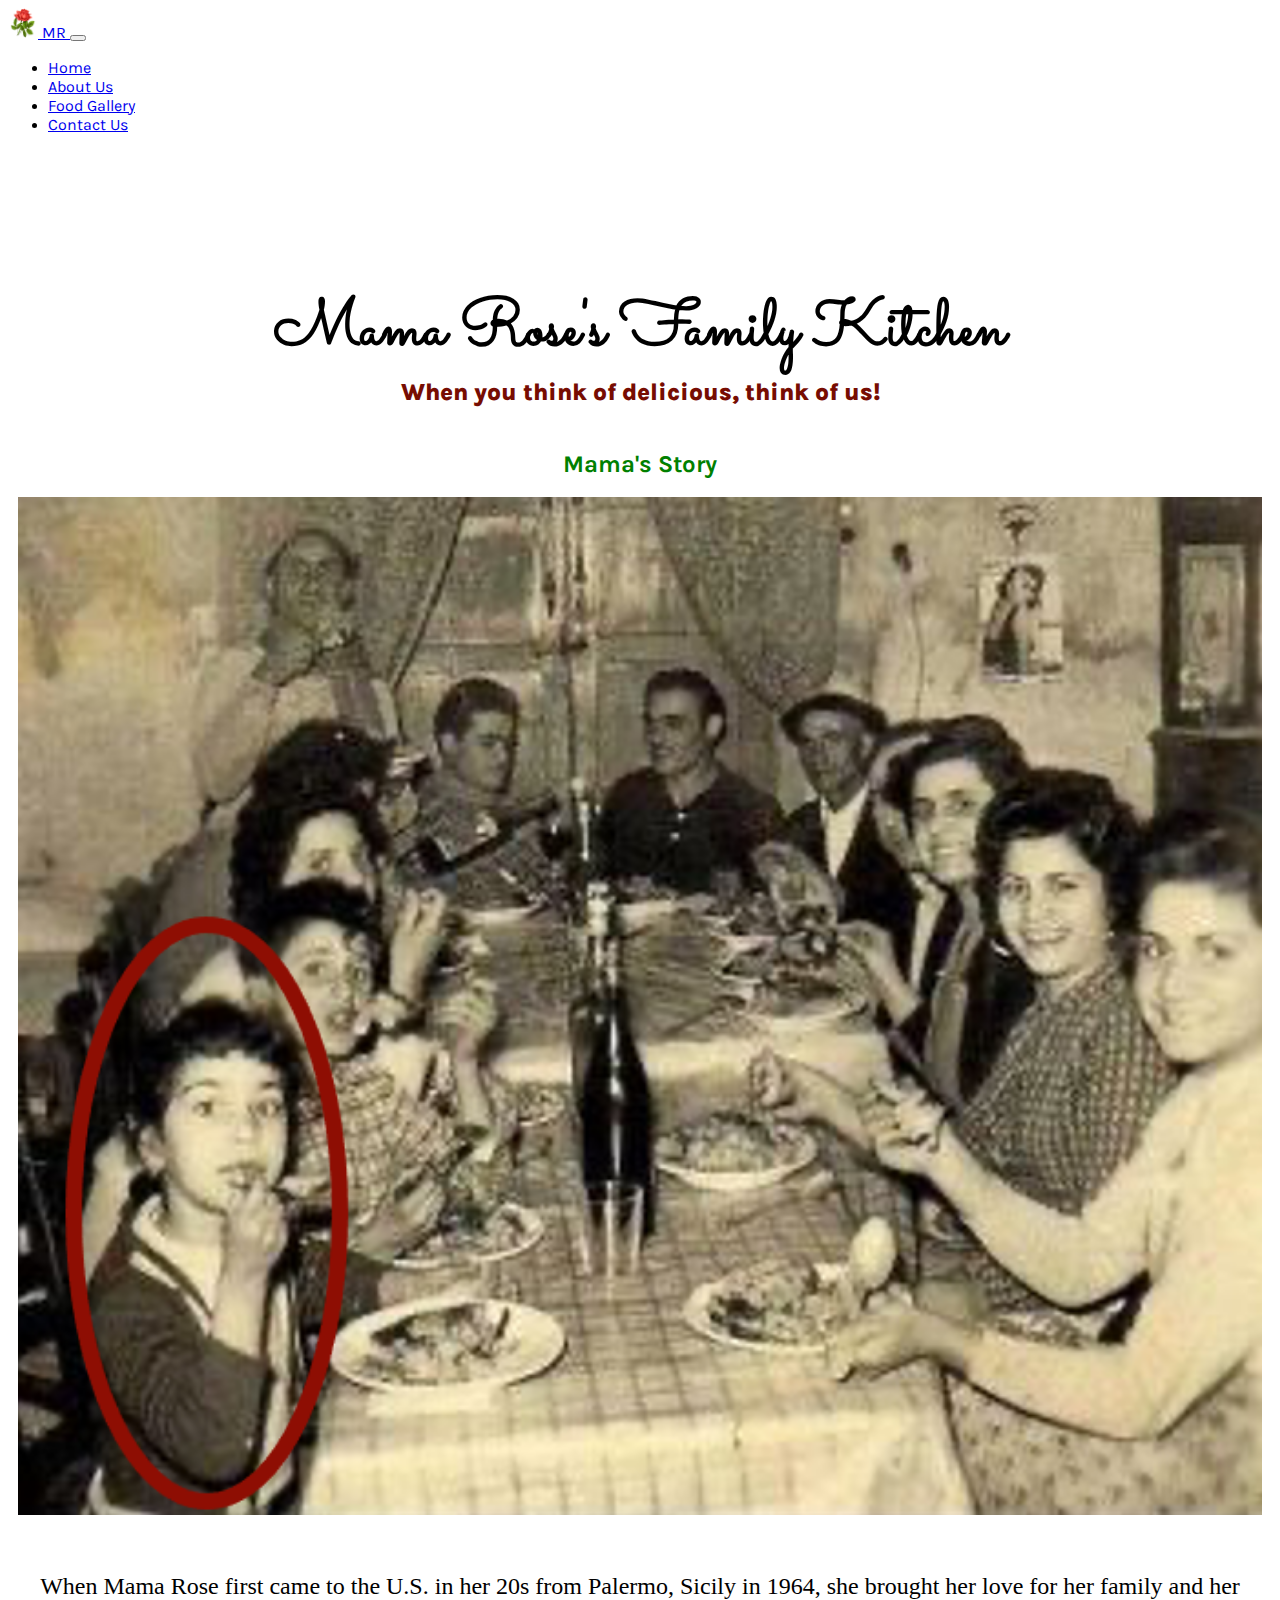
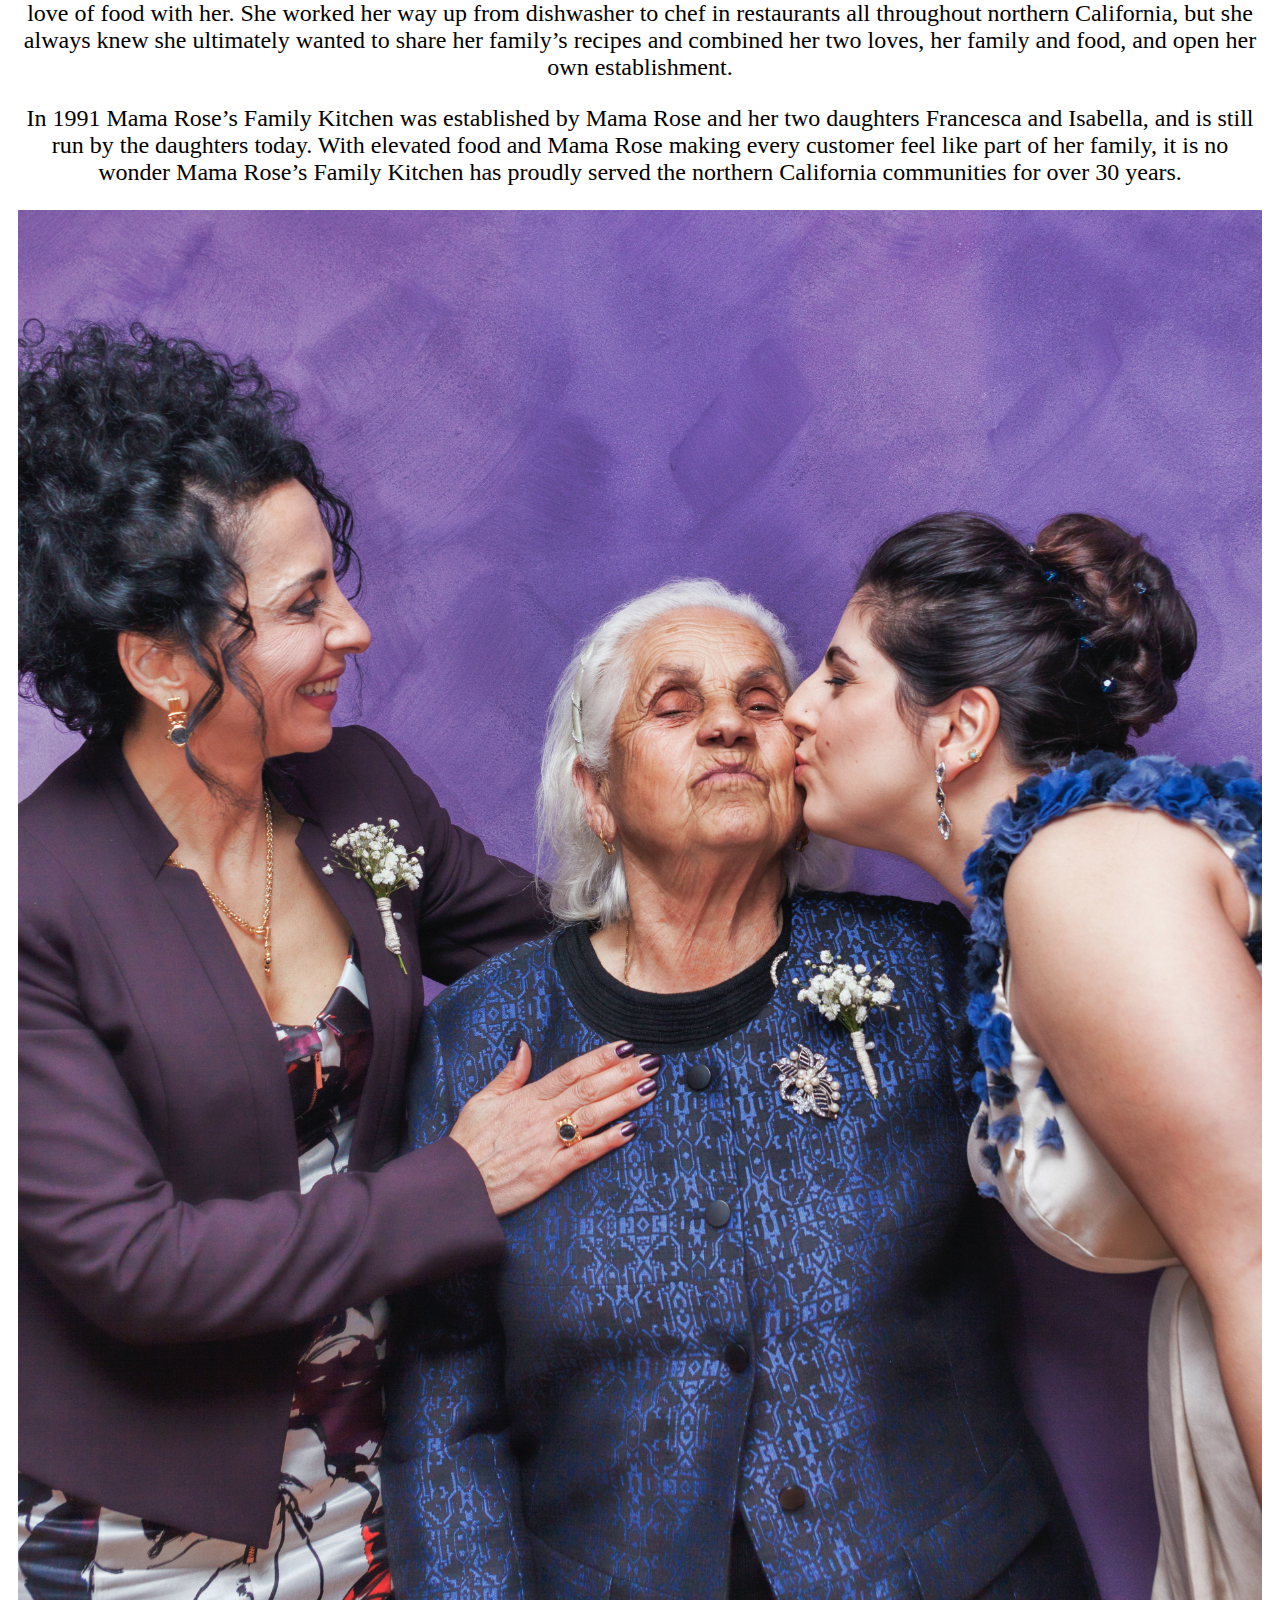
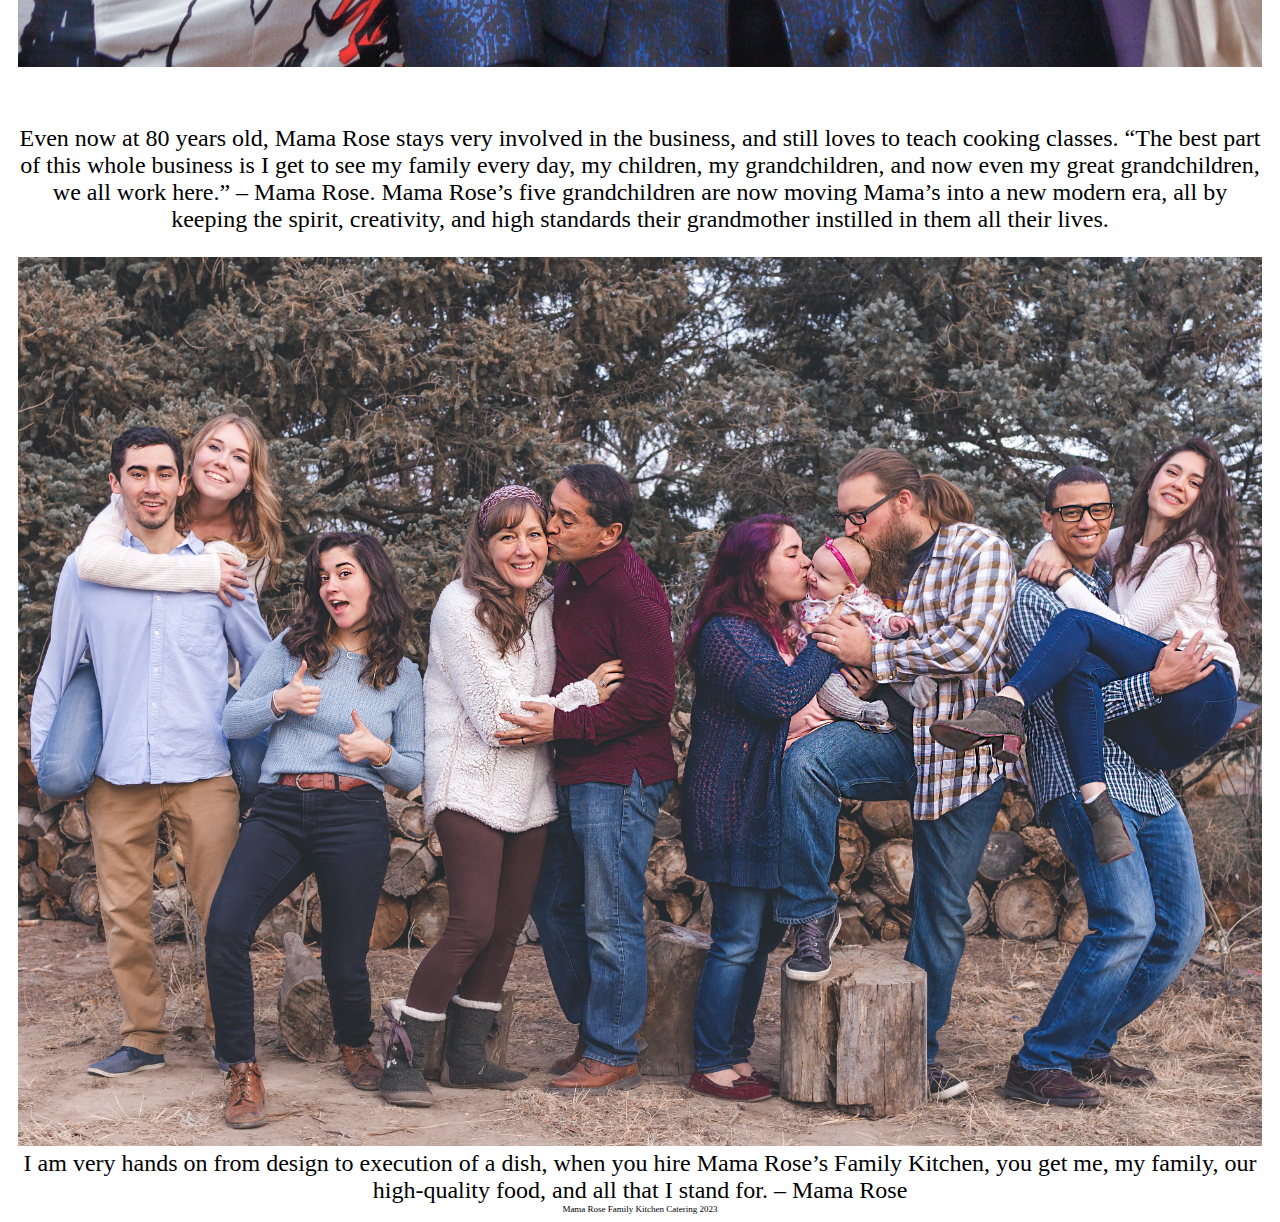
==== about.html @ cab65f6e "added about.html page, updated css, added images" ====
<!DOCTYPE html>
<html lang="en">
  <head>
    <meta charset="UTF-8" />
    <meta
      name="description"
      content="mama rose family kitchen catering and cooking classes - about us"
    />
    <meta http-equiv="X-UA-Compatible" content="IE=edge" />
    <meta name="viewport" content="width=device-width, initial-scale=1.0" />
    <link
      href="https://cdn.jsdelivr.net/npm/bootstrap@5.3.0-alpha1/dist/css/bootstrap.min.css"
      rel="stylesheet"
      integrity="sha384-GLhlTQ8iRABdZLl6O3oVMWSktQOp6b7In1Zl3/Jr59b6EGGoI1aFkw7cmDA6j6gD"
      crossorigin="anonymous"
    />

    <script
      src="https://cdn.jsdelivr.net/npm/bootstrap@5.3.0-alpha1/dist/js/bootstrap.bundle.min.js"
      integrity="sha384-w76AqPfDkMBDXo30jS1Sgez6pr3x5MlQ1ZAGC+nuZB+EYdgRZgiwxhTBTkF7CXvN"
      crossorigin="anonymous"
    ></script>
    <link rel="preconnect" href="https://fonts.googleapis.com" />
    <link rel="preconnect" href="https://fonts.gstatic.com" crossorigin />
    <link
      href="https://fonts.googleapis.com/css2?family=Sacramento&family=Unbounded:wght@500&display=swap"
      rel="stylesheet"
    />
    <link rel="preconnect" href="https://fonts.googleapis.com" />
    <link rel="preconnect" href="https://fonts.gstatic.com" crossorigin />
    <link
      href="https://fonts.googleapis.com/css2?family=Karla:ital,wght@0,200;0,300;0,400;0,500;1,200&family=Sacramento&family=Unbounded:wght@500&display=swap"
      rel="stylesheet"
    />

    <link rel="stylesheet" href="/src/style.css" />
    <title>Mama's Rose's Family Kitchen About Us - MRbrand.com</title>
  </head>
  <body>
    <nav class="navbar navbar-expand-lg navbar-light bg-light fixed-top">
      <div class="container">
        <a class="navbar-brand icon" href="#">
          <img src="/images/rose.png" class="rose me-3" alt="rose" /><span
            class="logo karla me-5"
          >
            MR</span
          ><span class="fullLogo karla fs-6 me-5">
            Mama Rose's Family Kitchen</span
          >
        </a>
        <button
          class="navbar-toggler"
          type="button"
          data-bs-toggle="collapse"
          data-bs-target="#navbarNav"
          aria-controls="navbarNav"
          aria-expanded="false"
          aria-label="Toggle navigation"
        >
          <span class="navbar-toggler-icon"></span>
        </button>
        <div class="collapse navbar-collapse" id="navbarNav">
          <ul class="navbar-nav">
            <li class="nav-item">
              <a class="nav-link karla" aria-current="page" href="/">Home</a>
            </li>
            <li class="nav-item">
              <a class="nav-link active karla" href="/about.html">About Us</a>
            </li>
            <li class="nav-item">
              <a class="nav-link karla" href="#">Food Gallery</a>
            </li>
            <li class="nav-item">
              <a class="nav-link karla" href="#">Contact Us</a>
            </li>
          </ul>
        </div>
      </div>
    </nav>
    <div class="hero">
      <h1 class="company sac mt-5">
        Mama Rose's Family Kitchen
        <div class="tagline karla">
          When you think of delicious, think of us!
        </div>
      </h1>
      <h2 class="mamaStory text-center karla mt-5 mb-5">Mama's Story</h2>

      <div class="container">
        <div class="row">
          <div class="col-md-9">
            <img
              src="/images/old t.jpeg"
              alt="mama as a child in Sicily"
              class="img-fluid border p-2 shadow images"
            />
          </div>
          <div class="col-md-3">
            <p class="aboutParagraphs pt-2">
              When Mama Rose first came to the U.S. in her 20s from Palermo,
              Sicily in 1964, she brought her love for her family and her love
              of food with her. She worked her way up from dishwasher to chef in
              restaurants all throughout northern California, but she always
              knew she ultimately wanted to share her family’s recipes and
              combined her two loves, her family and food, and open her own
              establishment.
            </p>
          </div>
          <div class="col-md-3">
            <p class="aboutParagraphs pt-2">
              In 1991 Mama Rose’s Family Kitchen was established by Mama Rose
              and her two daughters Francesca and Isabella, and is still run by
              the daughters today. With elevated food and Mama Rose making every
              customer feel like part of her family, it is no wonder Mama Rose’s
              Family Kitchen has proudly served the northern California
              communities for over 30 years.
            </p>
          </div>
          <div class="col-md-9">
            <img
              src="/images/rose and daughters.png.jpg"
              alt="Rose and daughters"
              class="img-fluid border p-2 shadow images"
            />
          </div>

          <div>
            <p class="aboutParagraphs">
              Even now at 80 years old, Mama Rose stays very involved in the
              business, and still loves to teach cooking classes. “The best part
              of this whole business is I get to see my family every day, my
              children, my grandchildren, and now even my great grandchildren,
              we all work here.” – Mama Rose. Mama Rose’s five grandchildren are
              now moving Mama’s into a new modern era, all by keeping the
              spirit, creativity, and high standards their grandmother instilled
              in them all their lives.
            </p>
          </div>
          <div class="col-md-12">
            <img
              src="/images/grandkids.png.jpg"
              alt="new generation"
              class="img-fluid border p-2 shadow grandkids"
            />
          </div>

          <div class="mamaQuote mt-4 mb-5 text-center">
            I am very hands on from design to execution of a dish, when you hire
            Mama Rose’s Family Kitchen, you get me, my family, our high-quality
            food, and all that I stand for. – Mama Rose
          </div>
          <footer class="footer text-center mt-5">
            Mama Rose Family Kitchen Catering 2023
          </footer>
        </div>
      </div>
    </div>
  </body>
</html>
---- src/style.css ----
:root {
  --accent-color: rgb(119, 12, 2);
}

.sac {
  font-family: "Sacramento", cursive;
}

.karla {
  font-family: "Karla", sans-serif;
}

.rose {
  max-width: 30px;
}

.hero {
  text-align: center;
  margin-top: 150px;
  margin-left: 10px;
  margin-right: 10px;
}

.company {
  font-size: 65px;
}

.tagline {
  color: var(--accent-color);
  font-weight: 800;
  font-size: 24px;
}

.link {
  background: green;
  font-size: 15px;
}

.link:hover {
  background: var(--accent-color);
}

.serviceHeading {
  color: var(--accent-color);
  font-size: 22px;
}

.paragraph {
  font-size: 15px;
  padding: 25px;
}

.lastParagraph {
  text-align: center;
}

.mamaStory {
  color: green;
}

.images {
  width: 100%;
  margin-bottom: 30px;
}

.grandkids {
  width: 100%;
}

.aboutParagraphs {
  font-size: 24px;
}

.mamaQuote {
  font-size: 24px;
  text-align: center;
  text-decoration: none;
}

.footer {
  font-size: 9px;
}

.fullLogo {
  display: none;
}

.display {
  display: none;
}

@media (max-width: 1024px) {
  .aboutParagraphs,
  .mamaQuote {
    font-size: 14px;
  }
}

@media (max-width: 991px) {
  .logo {
    display: none;
  }

  .fullLogo {
    display: inline;
  }

  .serviceHeading {
    font-size: 20px;
  }
}

@media (max-width: 475px) {
  .company {
    font-size: 55px;
  }

  .tagline {
    font-size: 17px;
  }
}
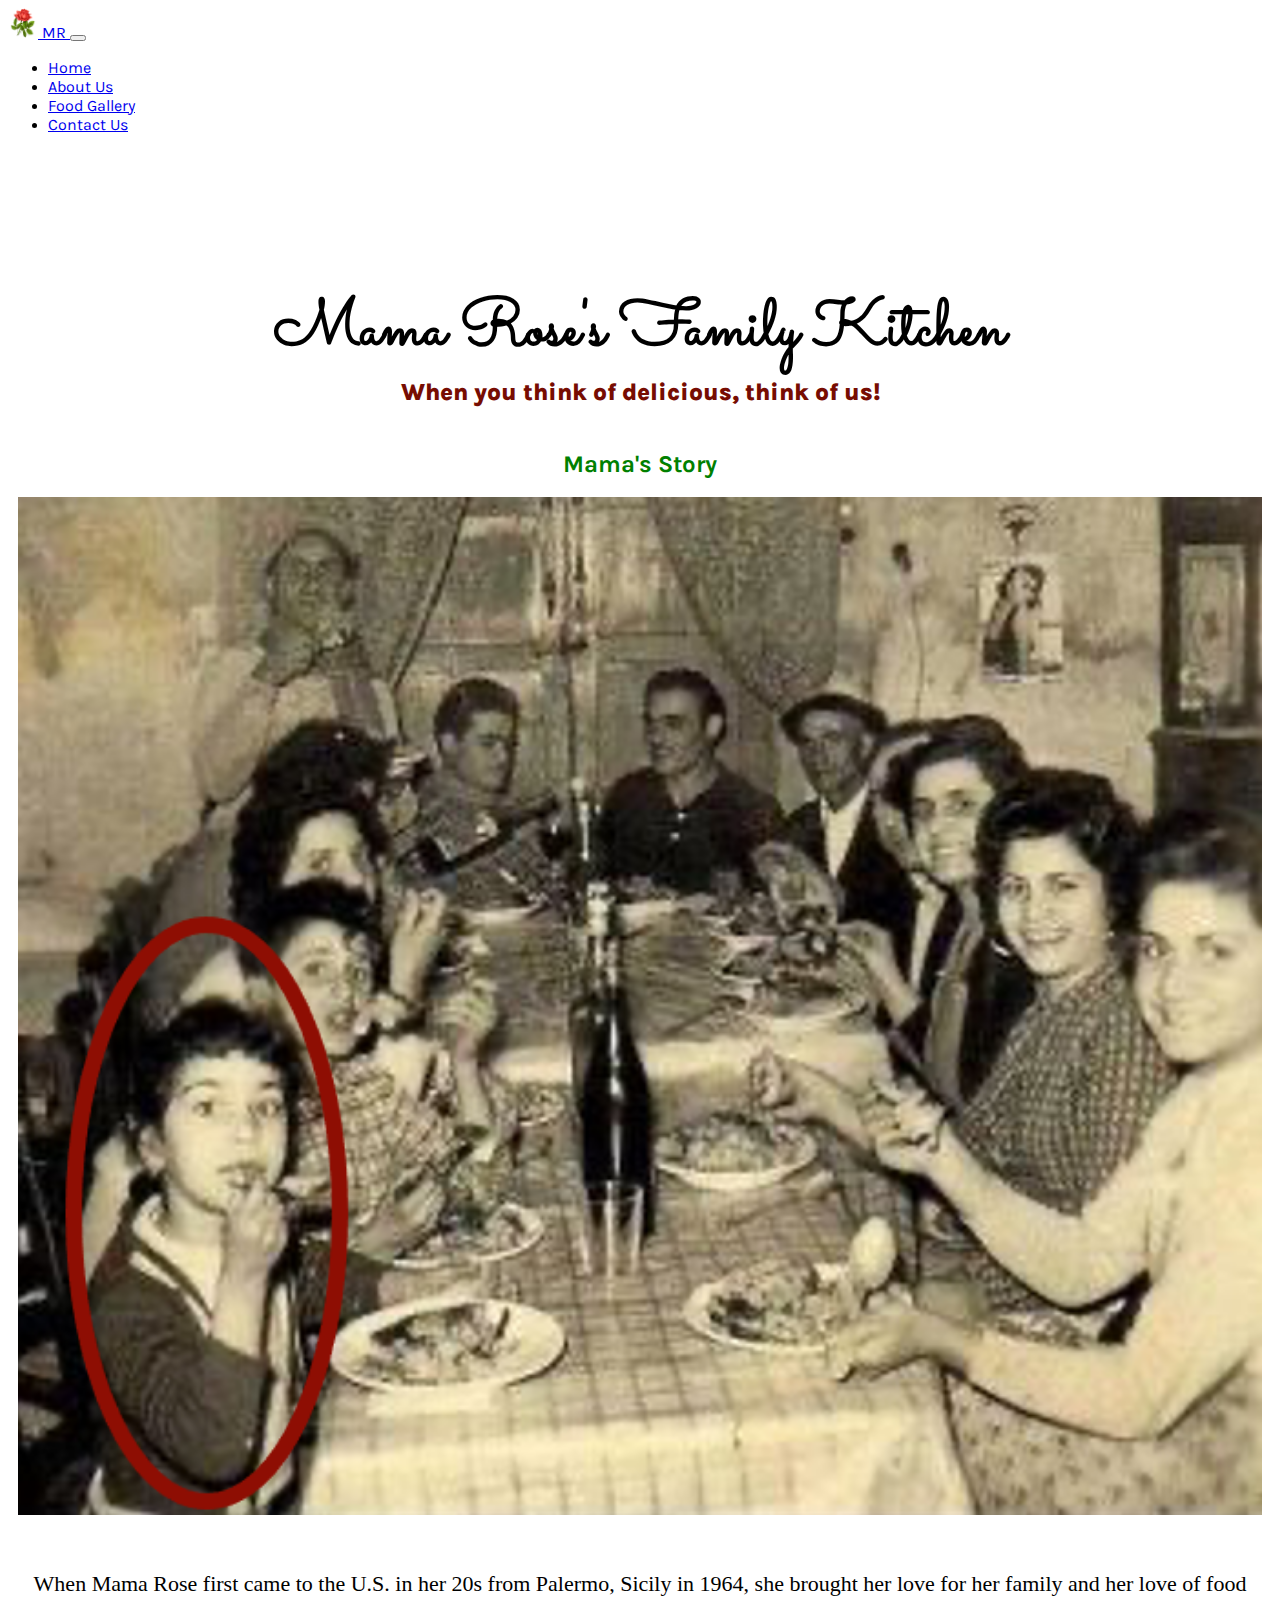
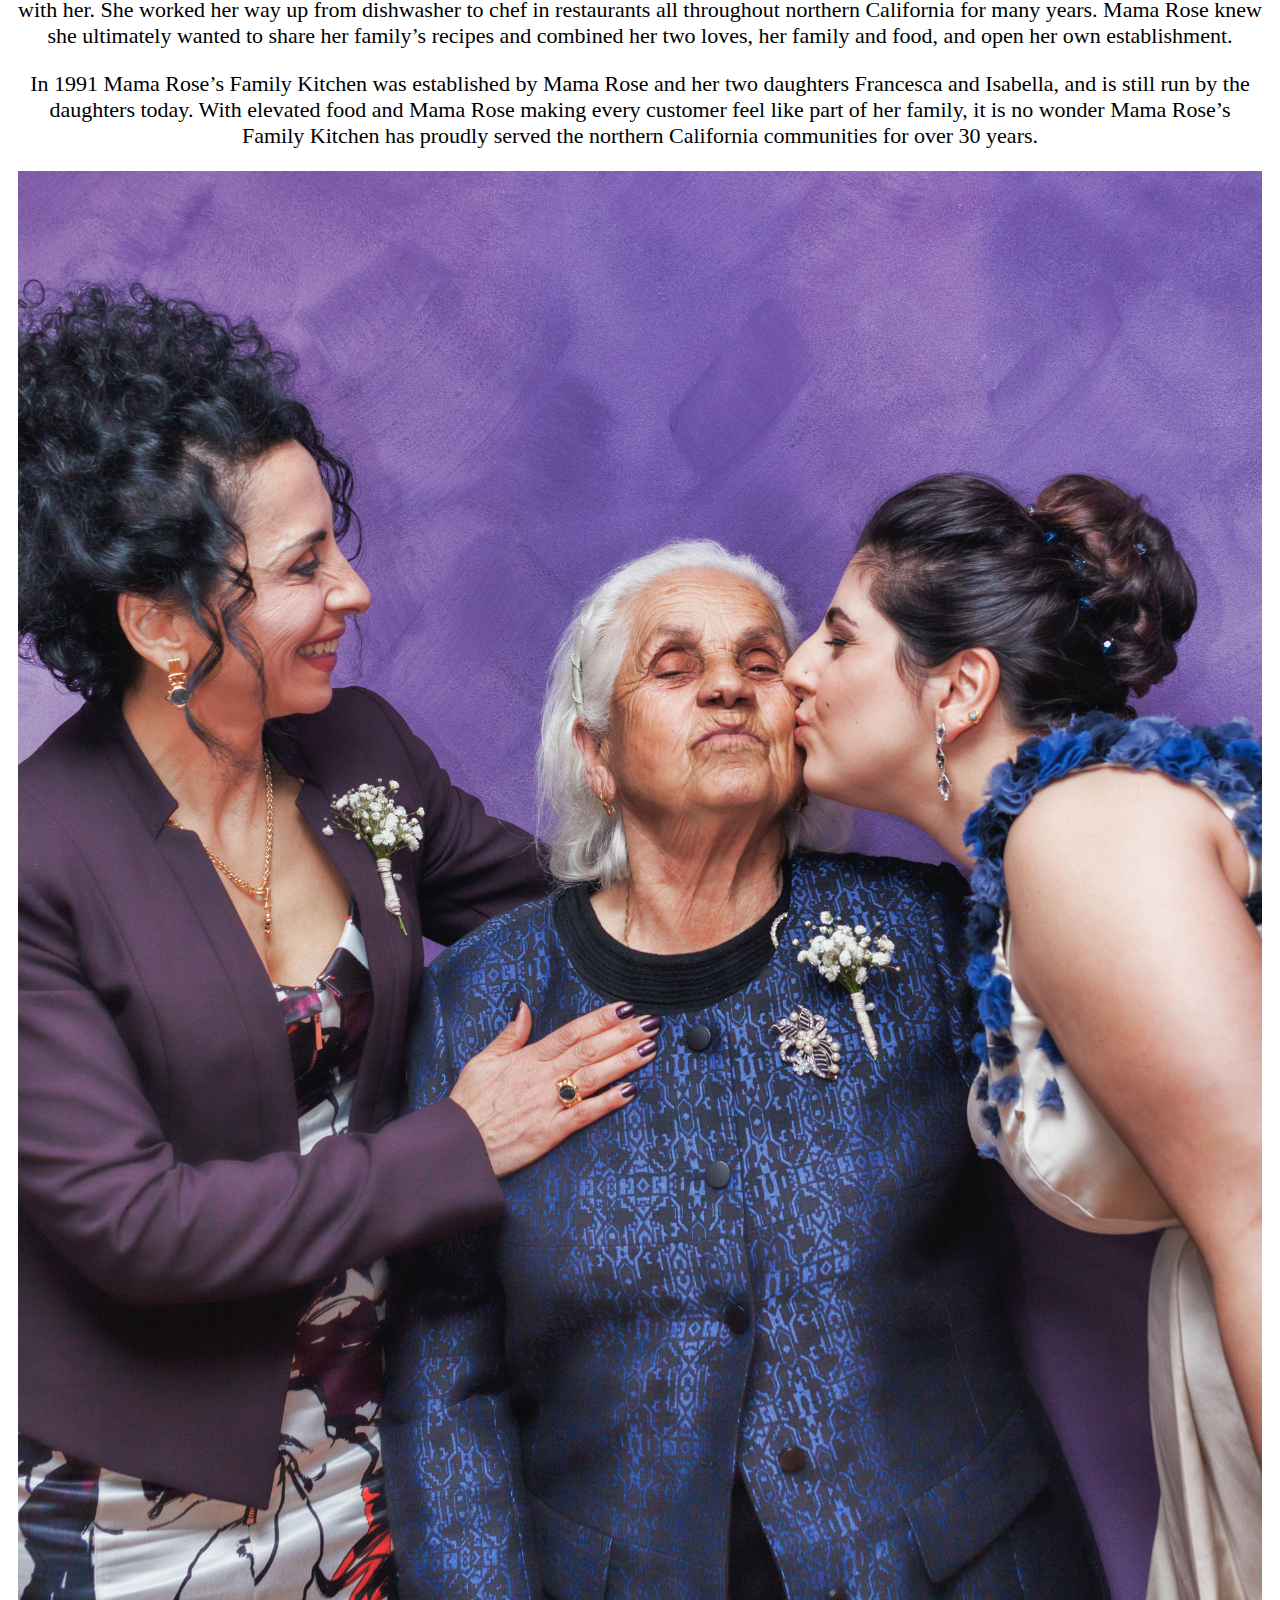
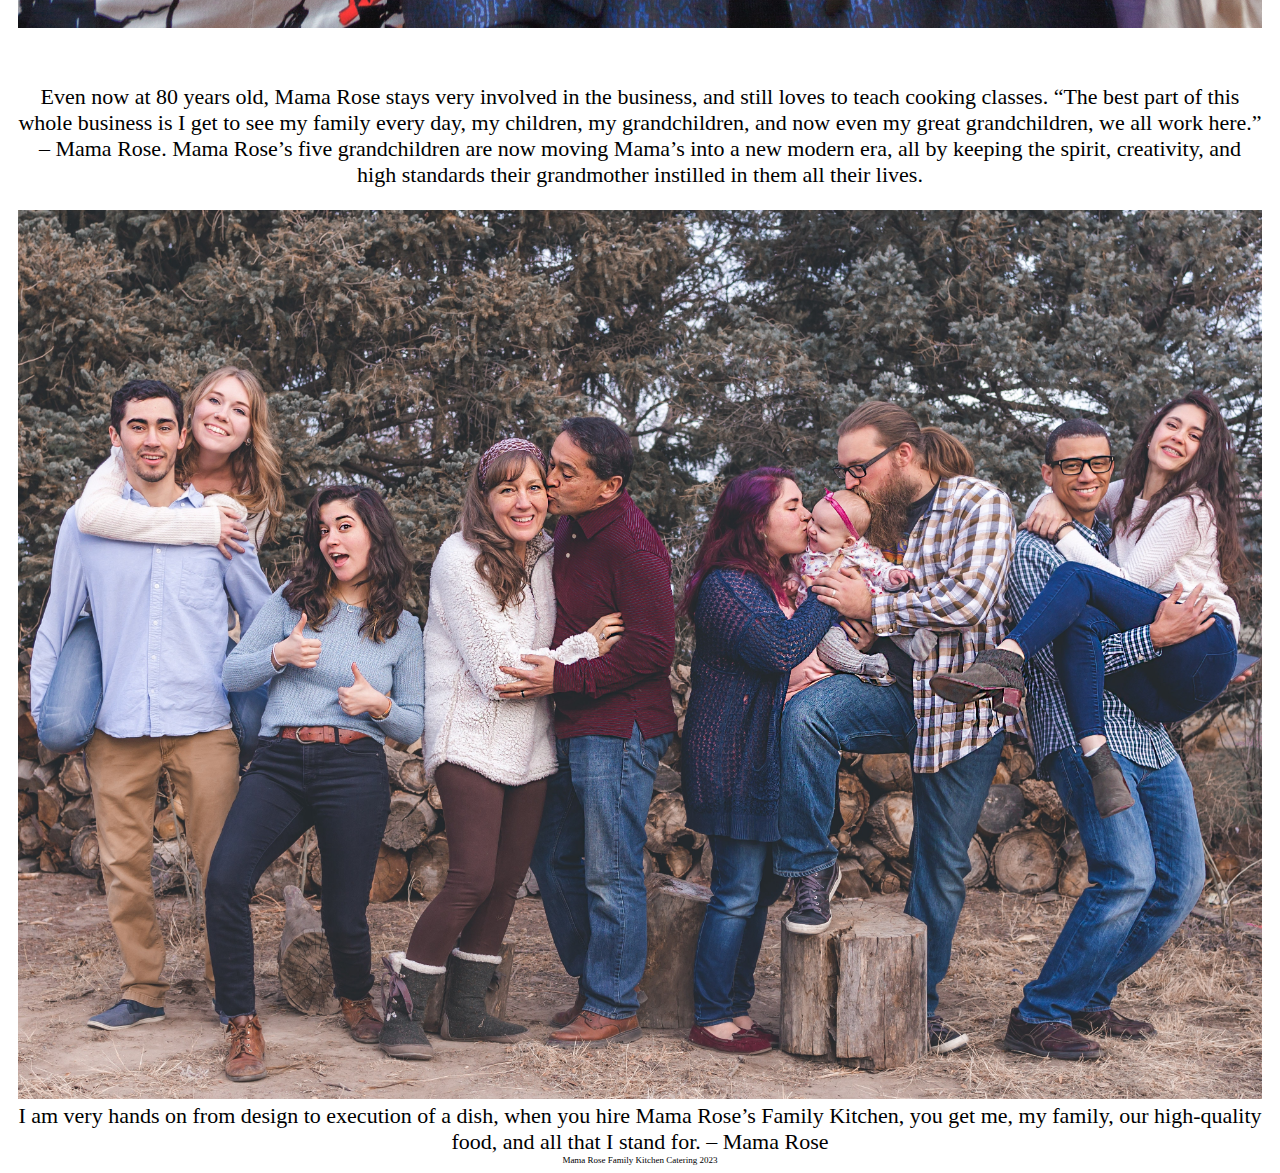
==== commit f23c738a: "Update about.html" ====
--- a/about.html
+++ b/about.html
@@ -100,9 +100,9 @@
               When Mama Rose first came to the U.S. in her 20s from Palermo,
               Sicily in 1964, she brought her love for her family and her love
               of food with her. She worked her way up from dishwasher to chef in
-              restaurants all throughout northern California, but she always
-              knew she ultimately wanted to share her family’s recipes and
-              combined her two loves, her family and food, and open her own
+              restaurants all throughout northern California for many years.
+              Mama Rose knew she ultimately wanted to share her family’s recipes
+              and combined her two loves, her family and food, and open her own
               establishment.
             </p>
           </div>
--- a/src/style.css
+++ b/src/style.css
@@ -68,11 +68,11 @@
 }
 
 .aboutParagraphs {
-  font-size: 24px;
+  font-size: 22px;
 }
 
 .mamaQuote {
-  font-size: 24px;
+  font-size: 22px;
   text-align: center;
   text-decoration: none;
 }
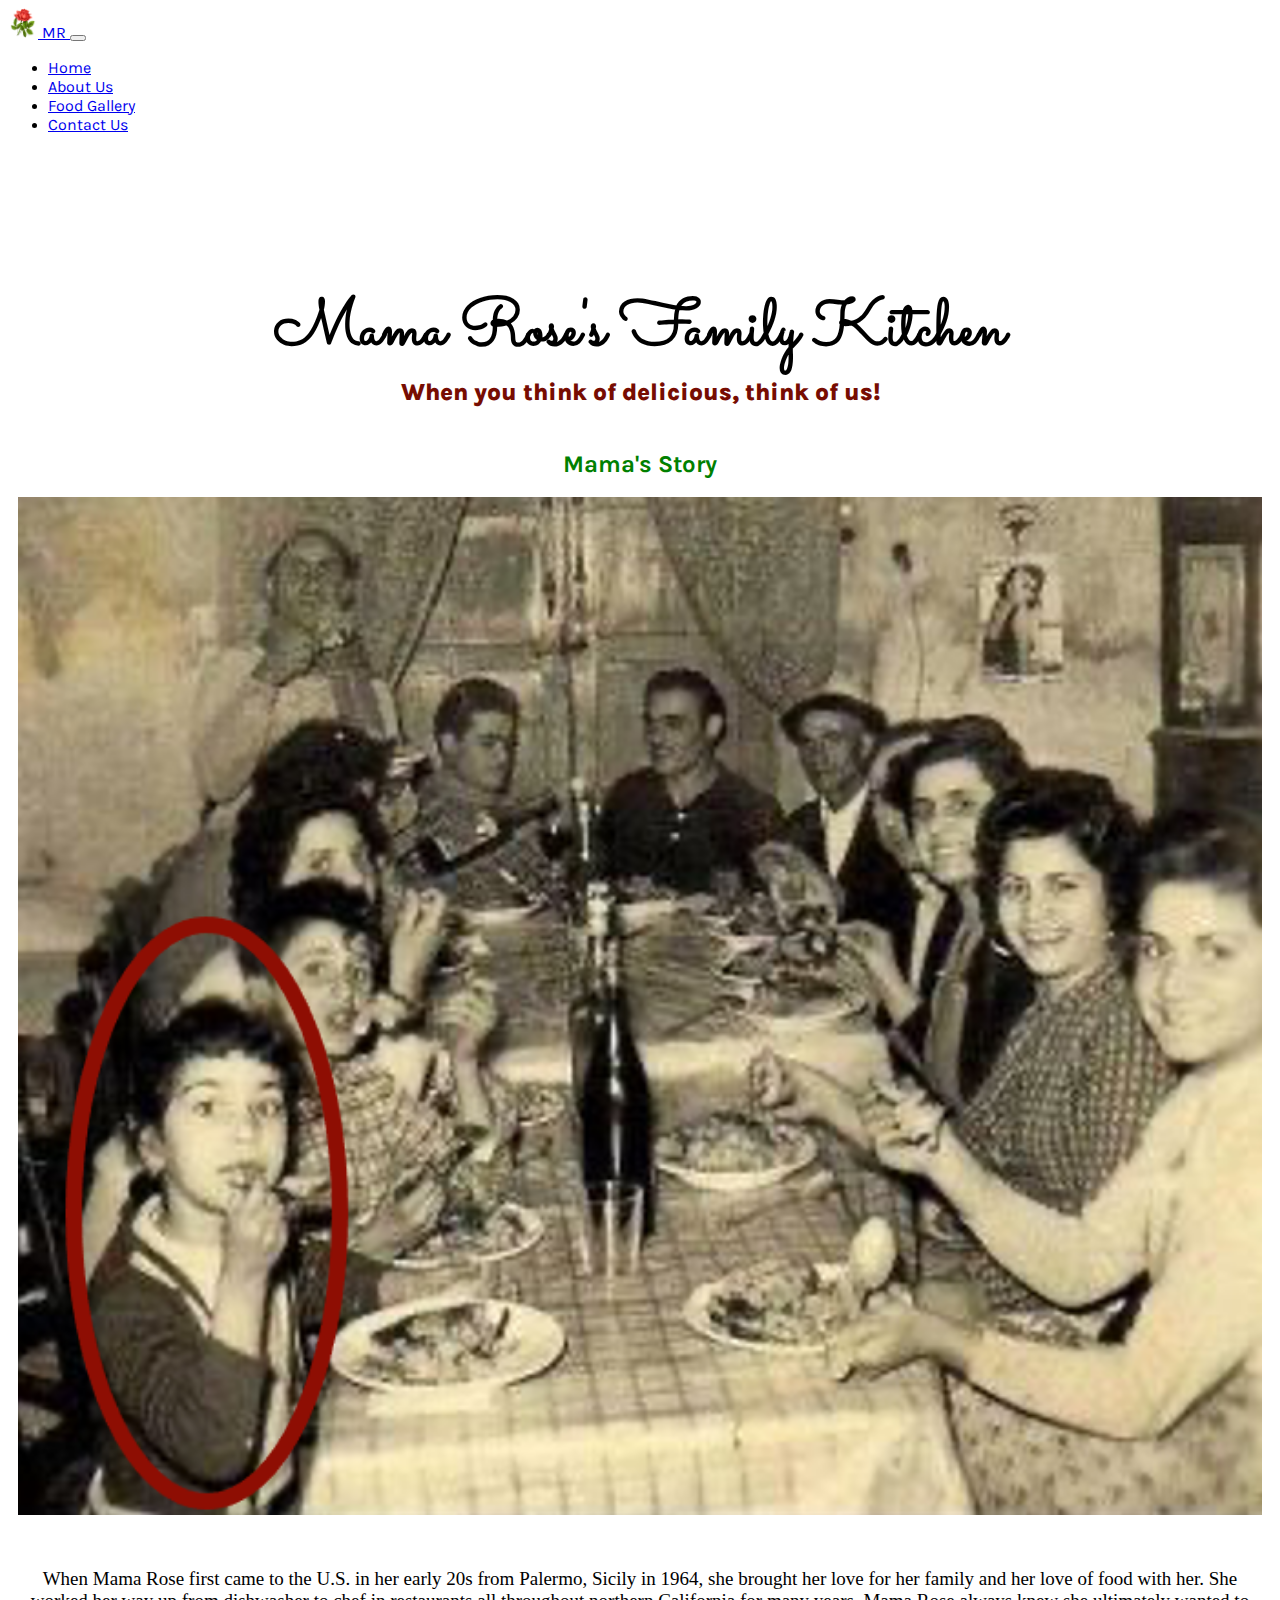
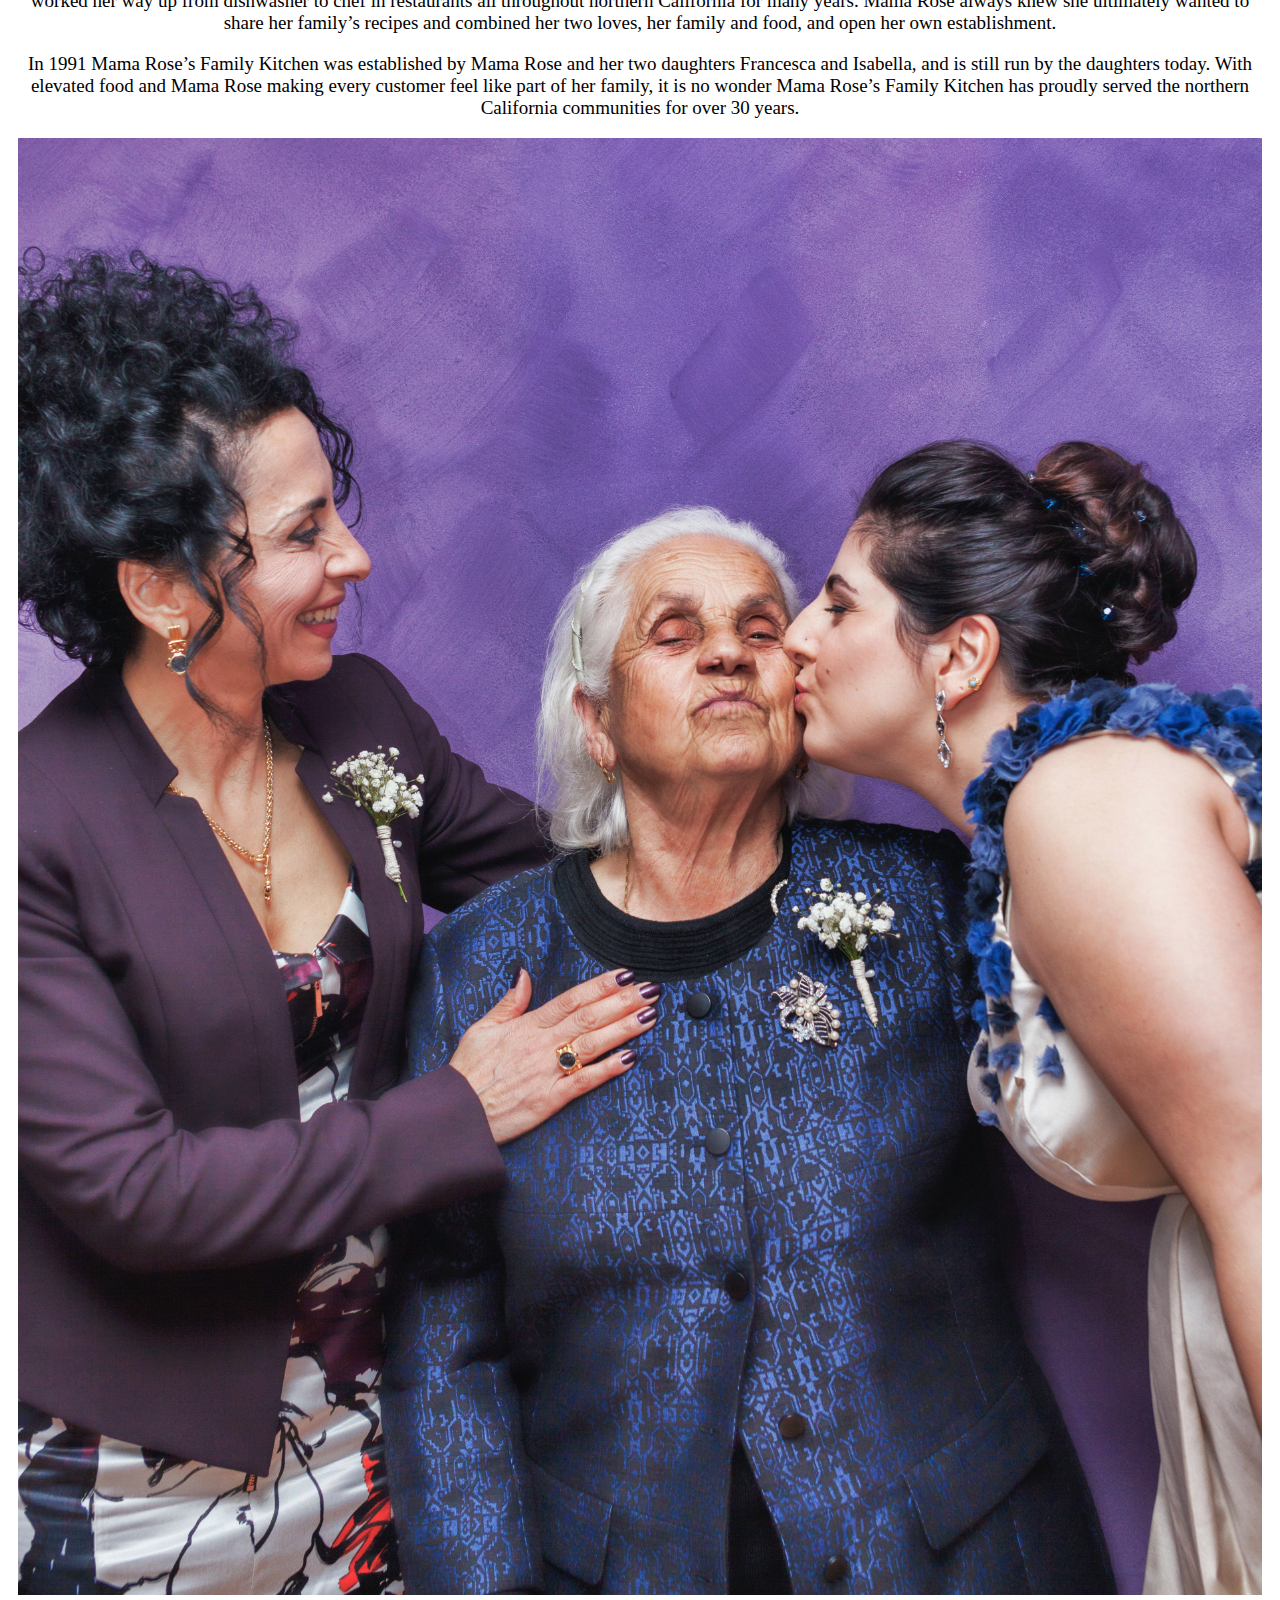
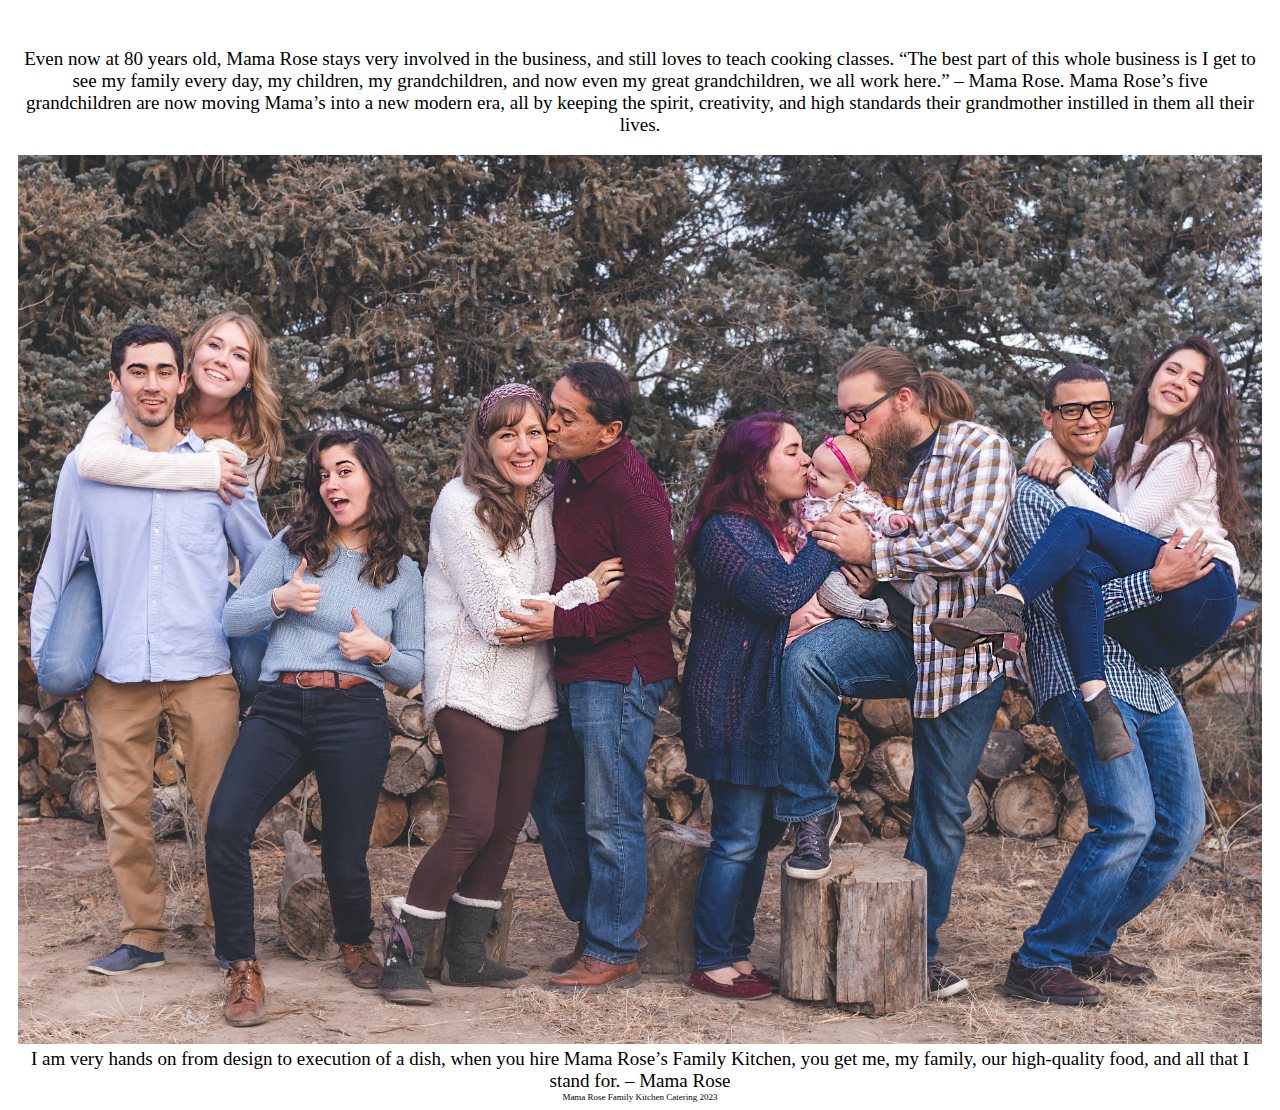
==== commit ce639e6f: "Updated p" ====
--- a/about.html
+++ b/about.html
@@ -97,13 +97,13 @@
           </div>
           <div class="col-md-3">
             <p class="aboutParagraphs pt-2">
-              When Mama Rose first came to the U.S. in her 20s from Palermo,
-              Sicily in 1964, she brought her love for her family and her love
-              of food with her. She worked her way up from dishwasher to chef in
-              restaurants all throughout northern California for many years.
-              Mama Rose knew she ultimately wanted to share her family’s recipes
-              and combined her two loves, her family and food, and open her own
-              establishment.
+              When Mama Rose first came to the U.S. in her early 20s from
+              Palermo, Sicily in 1964, she brought her love for her family and
+              her love of food with her. She worked her way up from dishwasher
+              to chef in restaurants all throughout northern California for many
+              years. Mama Rose always knew she ultimately wanted to share her
+              family’s recipes and combined her two loves, her family and food,
+              and open her own establishment.
             </p>
           </div>
           <div class="col-md-3">
--- a/src/style.css
+++ b/src/style.css
@@ -68,11 +68,11 @@
 }
 
 .aboutParagraphs {
-  font-size: 22px;
+  font-size: 19px;
 }
 
 .mamaQuote {
-  font-size: 22px;
+  font-size: 19px;
   text-align: center;
   text-decoration: none;
 }
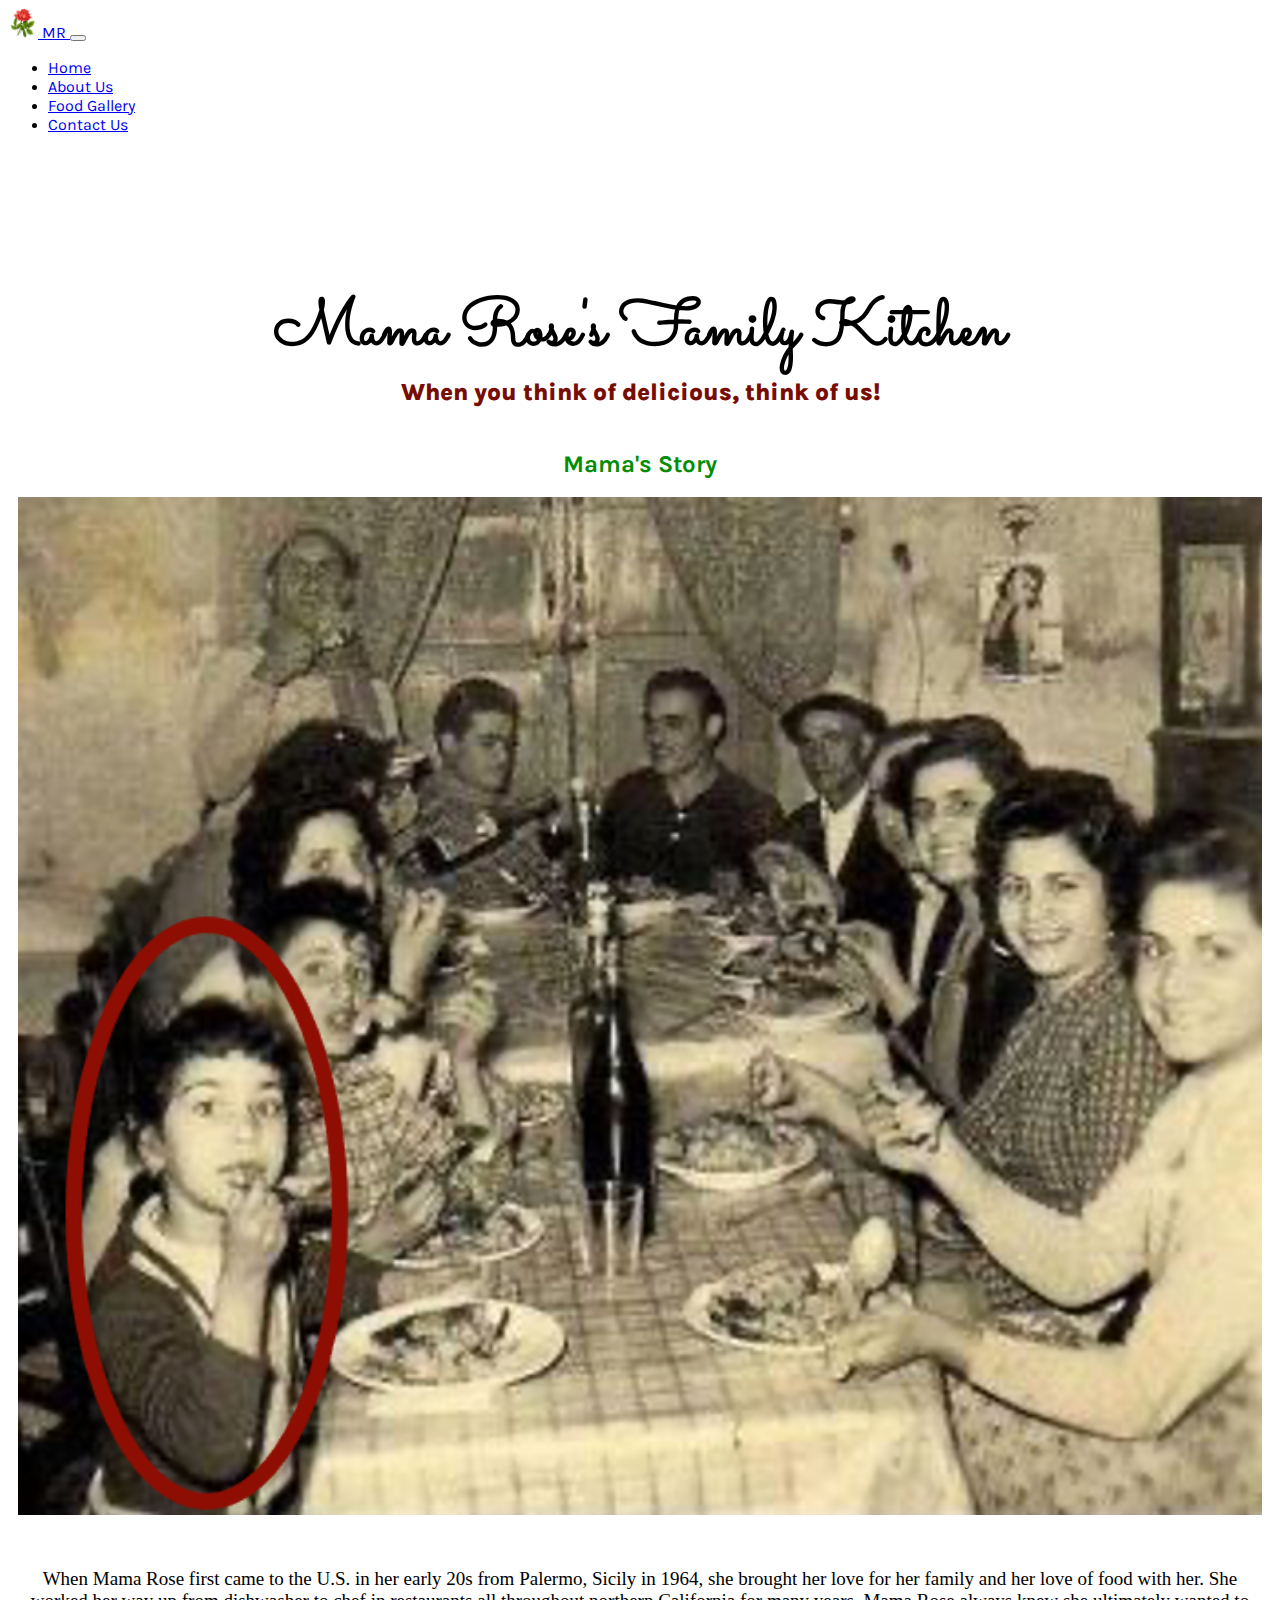
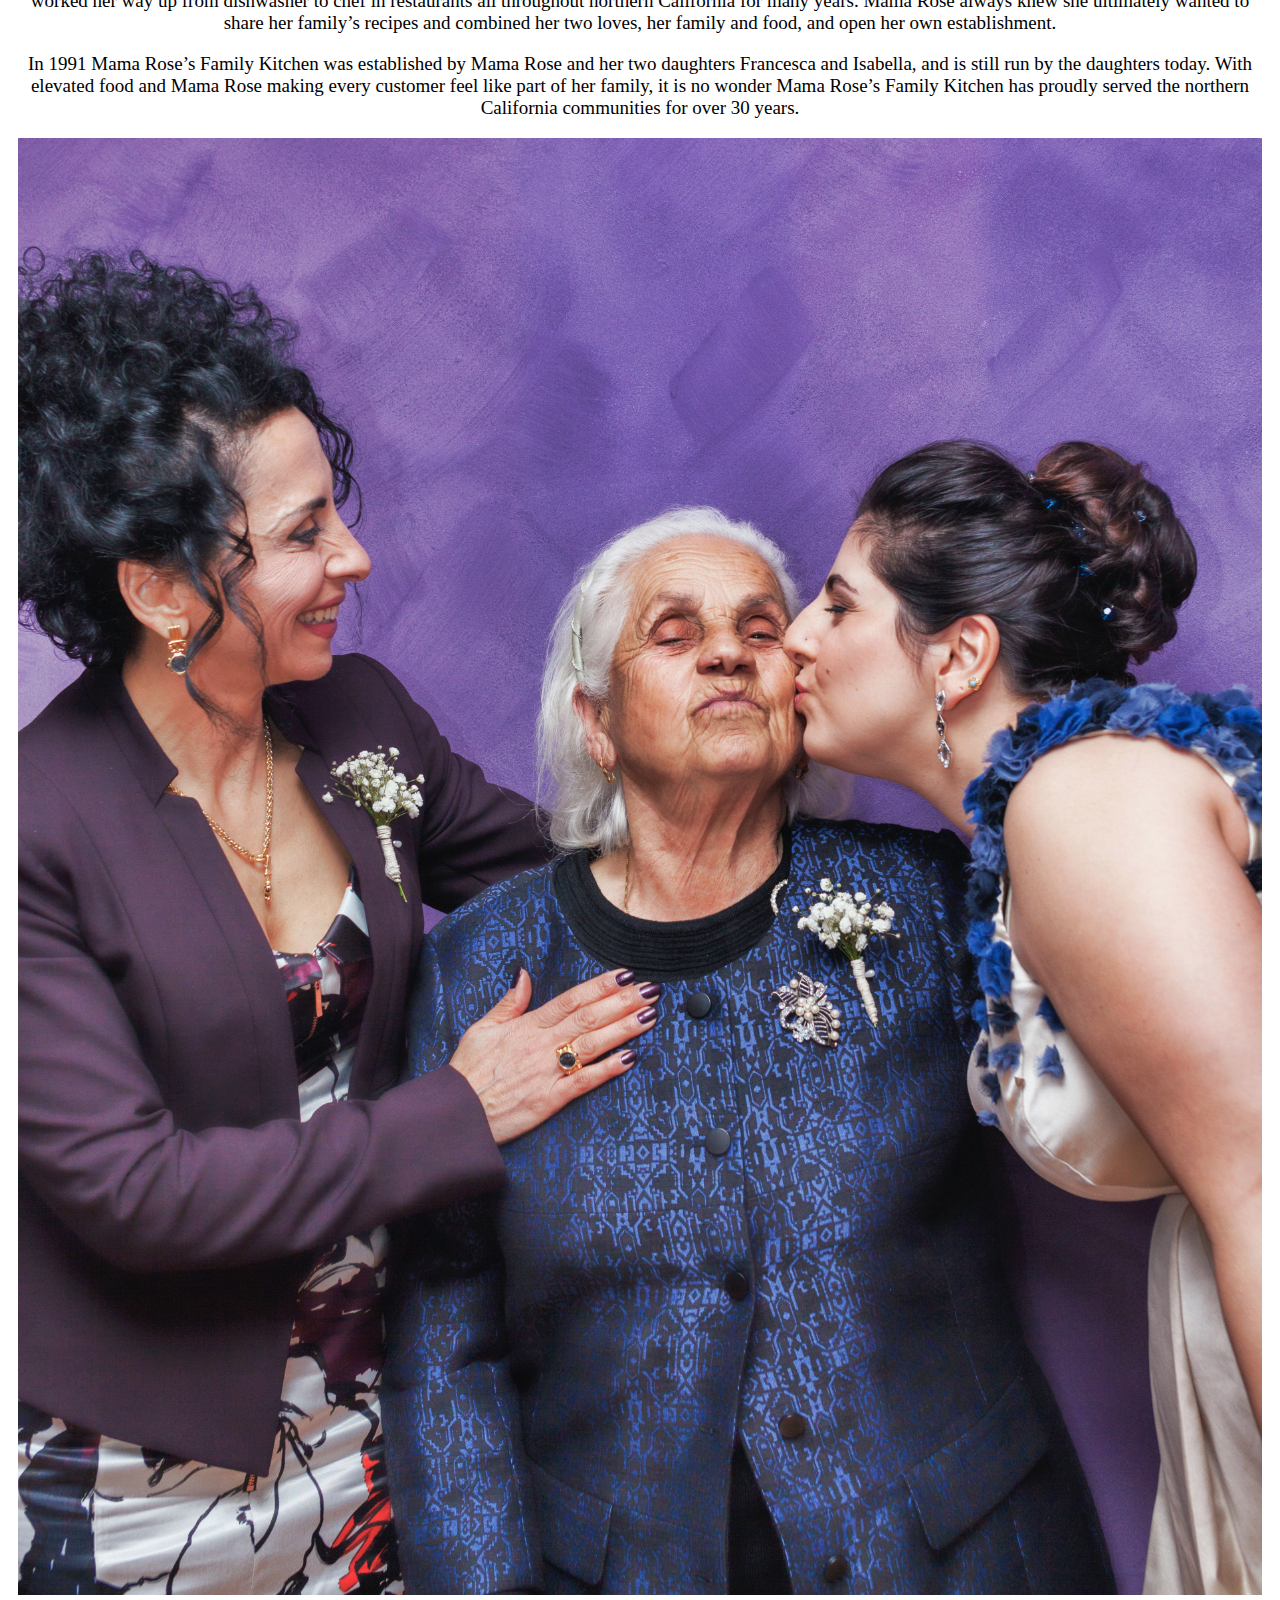
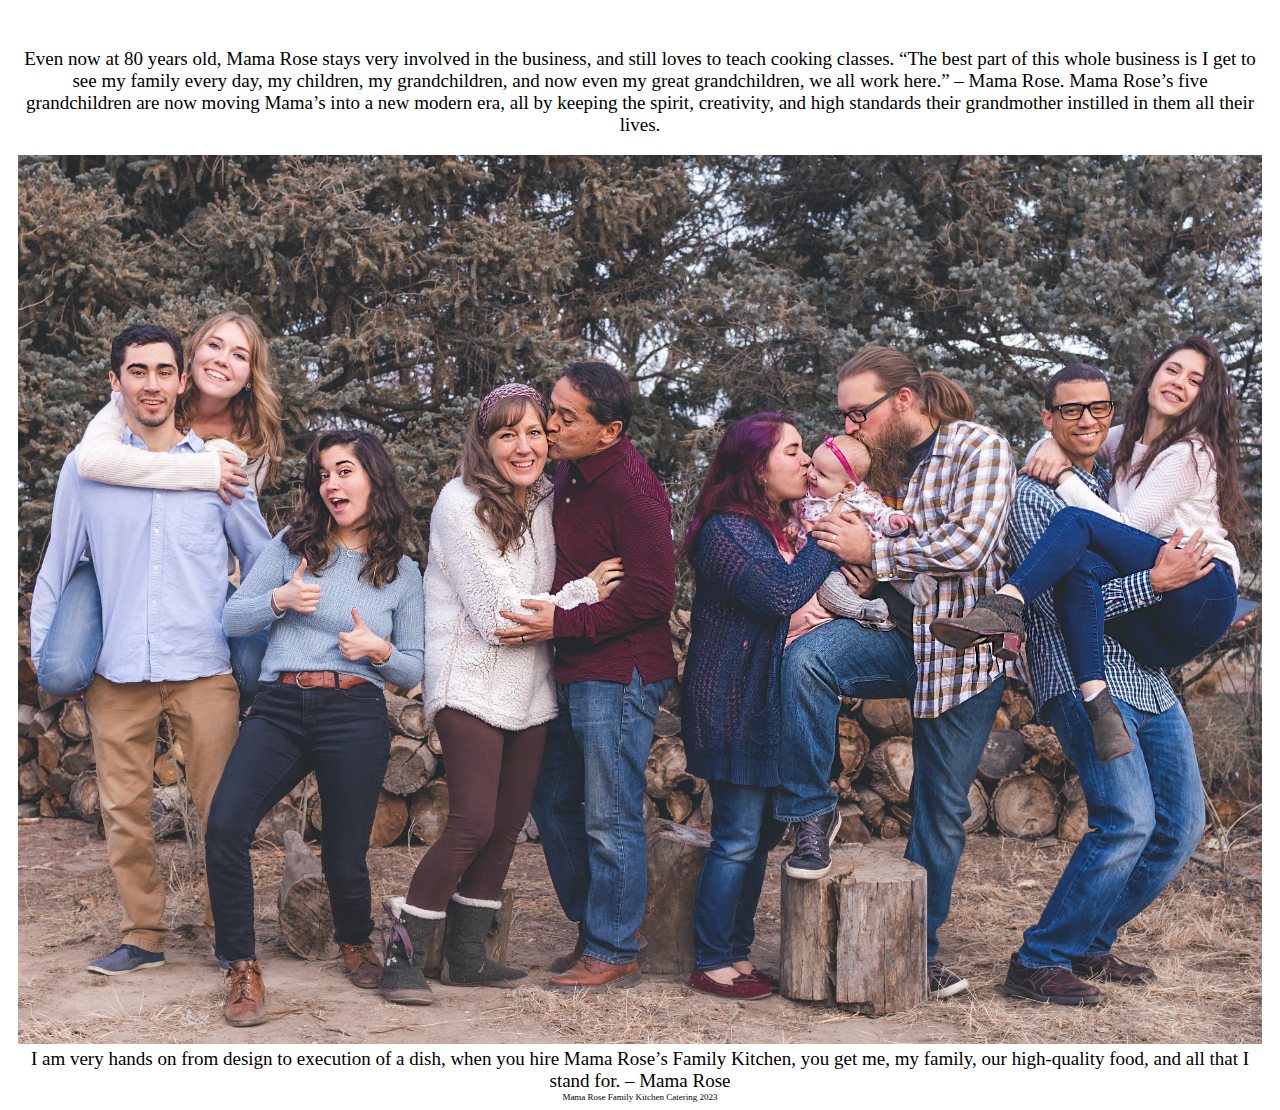
==== commit dc271893: "new page gallery.html, added images, updated about.html" ====
--- a/about.html
+++ b/about.html
@@ -68,7 +68,7 @@
               <a class="nav-link active karla" href="/about.html">About Us</a>
             </li>
             <li class="nav-item">
-              <a class="nav-link karla" href="#">Food Gallery</a>
+              <a class="nav-link karla" href="/gallery.html">Food Gallery</a>
             </li>
             <li class="nav-item">
               <a class="nav-link karla" href="#">Contact Us</a>
@@ -96,7 +96,7 @@
             />
           </div>
           <div class="col-md-3">
-            <p class="aboutParagraphs pt-2">
+            <p class="aboutParagraphs">
               When Mama Rose first came to the U.S. in her early 20s from
               Palermo, Sicily in 1964, she brought her love for her family and
               her love of food with her. She worked her way up from dishwasher
@@ -107,7 +107,7 @@
             </p>
           </div>
           <div class="col-md-3">
-            <p class="aboutParagraphs pt-2">
+            <p class="aboutParagraphs">
               In 1991 Mama Rose’s Family Kitchen was established by Mama Rose
               and her two daughters Francesca and Isabella, and is still run by
               the daughters today. With elevated food and Mama Rose making every
--- a/src/style.css
+++ b/src/style.css
@@ -1,4 +1,5 @@
 :root {
+  --main-color: rgb(3, 141, 3);
   --accent-color: rgb(119, 12, 2);
 }
 
@@ -32,7 +33,7 @@
 }
 
 .link {
-  background: green;
+  background: var(--main-color);
   font-size: 15px;
 }
 
@@ -55,7 +56,7 @@
 }
 
 .mamaStory {
-  color: green;
+  color: var(--main-color);
 }
 
 .images {
@@ -89,6 +90,10 @@
   display: none;
 }
 
+.food {
+  padding: 5px;
+}
+
 @media (max-width: 1024px) {
   .aboutParagraphs,
   .mamaQuote {
